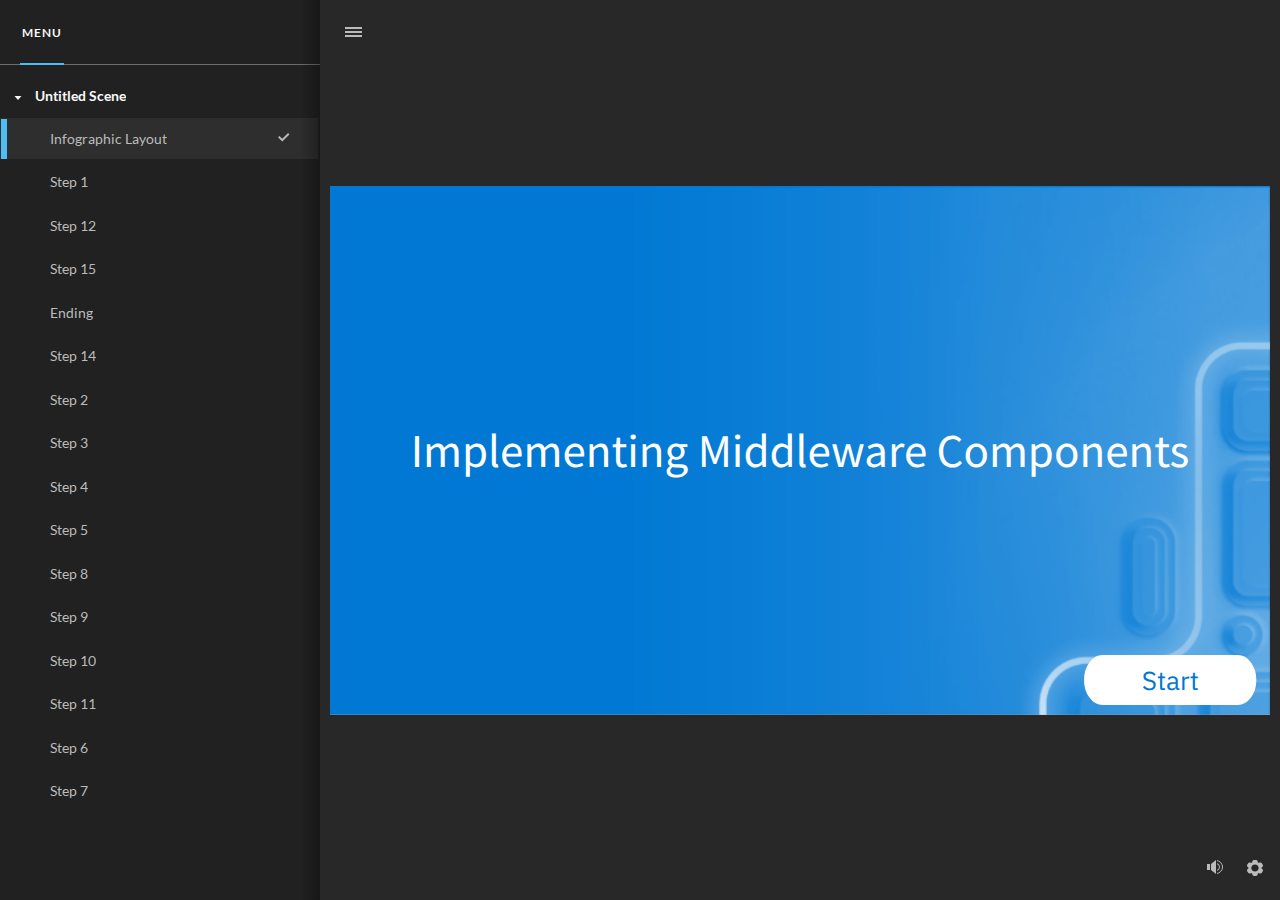
==== index.html @ d398f9f1 "Add files via upload" ====
﻿<!doctype html>
<html lang="en-US">
<head>
  <meta charset="utf-8">
  <!-- Created using Storyline 360 x64 - http://www.articulate.com  -->
  <!-- version: 3.94.33511.0 -->
  <title>Implementing Middleware Components</title>
  <meta http-equiv="x-ua-compatible" content="IE=edge"/>
  <meta name="viewport" content="width=device-width,initial-scale=1,user-scalable=no,shrink-to-fit=no,minimal-ui"/>
  <meta name="apple-mobile-web-app-capable" content="yes"/>
  <style>
    html, body { height: 100%; padding: 0; margin: 0 }
    #app { height: 100%; width: 100%; }
  </style>

  <script>
    window.DS = {};
    window.globals = {
      DATA_PATH_BASE: '',
      HAS_FRAME: true,
      HAS_SLIDE: true,

      lmsPresent: false,
      tinCanPresent: false,
      cmi5Present: false,
      aoSupport: false,
      scale: 'noscale',
      captureRc: false,
      browserSize: 'optimal',
      bgColor: '#282828',
      features: 'DropInAcc,DropInBase,DropInCore,DropInInteractions,DropInMisc,DropInVectors,DropInVideo,LayerPresentAsDialog,MultipleQuizTracking,UpdatedThemeEditor',
      themeName: 'unified',
      preloaderColor: '#FFFFFF',
      suppressAnalytics: false,
      productChannel: 'stable',
      publishSource: 'storyline',
      aid: 'aid|ec1426b3-023f-4ed3-86a6-291b0afe7aa1',
      cid: '82545795-6472-456f-83a5-f2242ff68dec',
      playerVersion: '3.94.33511.0',
      publishTimestamp: '2024-12-01T20:04:23.1831283Z',
      maxIosVideoElements: 10,
      connectionSettings: { message: 'You%20are%20offline.%20Trying%20to%20reconnect...', useDarkTheme: false, mode: 'disabled' },
      hasFeature: function(feature) {
        return this.features.split(',').includes(feature);
      },
      
      parseParams: function(qs) {
        if (window.globals.parsedParams != null) {
          return window.globals.parsedParams;
        }
        qs = (qs || window.location.search.substr(1)).split('+').join(' ');
        var params = {},
            tokens,
            re = /[?&]?([^=]+)=([^&]*)/g;

        while (tokens = re.exec(qs)) {
          params[decodeURIComponent(tokens[1]).trim()] =
            decodeURIComponent(tokens[2]).trim();
        }
        window.globals.parsedParams = params;
        return params;
      }

    };
  </script>
  <script>
    var isIe11 = ('ActiveXObject' in window || window.MSBlobBuilder != null)
      && window.msCrypto != null && !window.ActiveXObject;
    if (isIe11) {
      window.globals.unsupportedBrowser = true;
      document.write(atob('[base64]'));
    }
  </script>

  <script>
    if (window.globals.hasFeature('MultiLanguageSinglePackageSupport')) {
      
      
    }
  </script>

  
  <script>window.THREE = { };</script>
  
</head>
<body style="background: #282828" class="cs-HTML theme-unified">
  <!-- 360 -->
  <script>!function(){var e,i=/iPhone/i,o=/iPod/i,n=/iPad/i,t=/\biOS-universal(?:.+)Mac\b/i,r=/\bAndroid(?:.+)Mobile\b/i,a=/Android/i,d=/(?:SD4930UR|\bSilk(?:.+)Mobile\b)/i,p=/Silk/i,l=/Windows Phone/i,u=/\bWindows(?:.+)ARM\b/i,b=/BlackBerry/i,s=/BB10/i,c=/Opera Mini/i,f=/\b(CriOS|Chrome)(?:.+)Mobile/i,h=/Mobile(?:.+)Firefox\b/i,v=function(e){return void 0!==e&&"MacIntel"===e.platform&&"number"==typeof e.maxTouchPoints&&e.maxTouchPoints>1&&"undefined"==typeof MSStream};e=function(e){var m={userAgent:"",platform:"",maxTouchPoints:0};e||"undefined"==typeof navigator?"string"==typeof e?m.userAgent=e:e&&e.userAgent&&(m={userAgent:e.userAgent,platform:e.platform,maxTouchPoints:e.maxTouchPoints||0}):m={userAgent:navigator.userAgent,platform:navigator.platform,maxTouchPoints:navigator.maxTouchPoints||0};var g=m.userAgent,y=g.split("[FBAN");void 0!==y[1]&&(g=y[0]),void 0!==(y=g.split("Twitter"))[1]&&(g=y[0]);var A=function(e){return function(i){return i.test(e)}}(g),w={apple:{phone:A(i)&&!A(l),ipod:A(o),tablet:!A(i)&&(A(n)||v(m))&&!A(l),universal:A(t),device:(A(i)||A(o)||A(n)||A(t)||v(m))&&!A(l)},amazon:{phone:A(d),tablet:!A(d)&&A(p),device:A(d)||A(p)},android:{phone:!A(l)&&A(d)||!A(l)&&A(r),tablet:!A(l)&&!A(d)&&!A(r)&&(A(p)||A(a)),device:!A(l)&&(A(d)||A(p)||A(r)||A(a))||A(/\bokhttp\b/i)},windows:{phone:A(l),tablet:A(u),device:A(l)||A(u)},other:{blackberry:A(b),blackberry10:A(s),opera:A(c),firefox:A(h),chrome:A(f),device:A(b)||A(s)||A(c)||A(h)||A(f)},any:!1,phone:!1,tablet:!1};return w.any=w.apple.device||w.android.device||w.windows.device||w.other.device,w.phone=w.apple.phone||w.android.phone||w.windows.phone,w.tablet=w.apple.tablet||w.android.tablet||w.windows.tablet,w}(),"object"==typeof exports&&"undefined"!=typeof module?module.exports=e:"function"==typeof define&&define.amd?define((function(){return e})):this.isMobile=e}();
    window.isMobile.apple.tablet = window.isMobile.apple.tablet ||
      (navigator.platform === 'MacIntel' && navigator.maxTouchPoints > 1);
    window.isMobile.apple.device = window.isMobile.apple.device || window.isMobile.apple.tablet;
    window.isMobile.tablet = window.isMobile.tablet || window.isMobile.apple.tablet;
    window.isMobile.any = window.isMobile.any || window.isMobile.apple.tablet;
  </script>

  <div id="focus-sink" tabindex="-1"></div>

  <div id="preso"></div>
  <script>
    (function() {

      var classTypes = [ 'desktop', 'mobile', 'phone', 'tablet' ];

      var addDeviceClasses = function(prefix, testObj) {
        var curr, i;
        for (i = 0; i < classTypes.length; i++) {
          curr = classTypes[i];
          if (testObj[curr]) {
            document.body.classList.add(prefix + curr);
          }
        }
      };

      var params = window.globals.parseParams(),
          isDevicePreview = params.devicepreview === '1',
          isPhoneOverride = params.deviceType === 'phone' || (isDevicePreview && params.phone == '1'),
          isTabletOverride = (params.deviceType === 'tablet' || isDevicePreview) && !isPhoneOverride,
          isMobileOverride = isPhoneOverride || isTabletOverride;

      var deviceView = {
        desktop: !window.isMobile.any && !isMobileOverride,
        mobile: window.isMobile.any || isMobileOverride,
        phone: isPhoneOverride || (window.isMobile.phone && !isTabletOverride),
        tablet: isTabletOverride || window.isMobile.tablet
      };

      window.globals.deviceView = deviceView;
      window.isMobile.desktop = !window.isMobile.any;
      window.isMobile.mobile = window.isMobile.any;

      addDeviceClasses('view-', deviceView);

    })();
  </script>
  
  <script src='story_content/triggers.js' type=text/javascript></script>
<script src='story_content/user.js' type=text/javascript></script>
  <div class="slide-loader"></div>

  <script>
    var doc = document, loader = doc.body.querySelector('.slide-loader'); [ 1, 2, 3 ].forEach(function(n) { var d = doc.createElement('div'); d.style.backgroundColor = window.globals.preloaderColor; d.classList.add('mobile-loader-dot'); d.classList.add('dot' + n); loader.appendChild(d); });
  </script>

  <div class="mobile-load-title-overlay" style="display: none">
    <div class="mobile-load-title">Implementing Middleware Components</div>
  </div>

  <div class="mobile-chrome-warning"></div>

  
<style>
  .warn-connection-dialog {
    display: none;
    background: transparent;
    pointer-events: all;
    position: fixed;
    left: 0;
    top: 0;
    width: 100%;
    height: 100%;
    z-index: 999;
  }

  .warn-connection-content {
    pointer-events: all;
    border-radius: 4px;
    background: white;
    border: 1px solid #E7E7E7;
    color: #333333;
    box-shadow: 0 2px 4px rgba(0, 0, 0, 0.25);
    transition: all 150ms ease-out;
    position: absolute;
    white-space: nowrap;
  }

  .view-phone.is-landscape .warn-connection-content {
    left: 23px;
    bottom: 23px;
  }

  .view-tablet.is-landscape .warn-connection-content {
    left: 50%;
    top: 20px;
    transform: translateX(-50%);
  }

  .view-mobile.is-portrait .warn-connection-content {
    transform: translate(-50%, calc(-100% - 15px));
  }

  .warn-connection-content p {
    display: inline-block;
    margin: 0 8px 0 0;
    line-height: 33px;
    font-size: 11px;
  }

  .warn-connection-content svg {
    position: relative;
    vertical-align: middle;
    margin: 0 2px 2px 8px;
  }

  .view-desktop .warn-connection-content {
    left: 1.5em;
    bottom: 1.5em;
  }

  .view-desktop .warn-connection-content p {
    font-size: 1.1em;
  }

  .is-offline .warn-connection-dialog {
    display: block;
  }

  .is-offline .cs-panel * {
    pointer-events: none !important;
  }

  .is-offline .cs-panel {
    pointer-events: all !important;
  }

  .is-offline #nav-controls * {
    pointer-events: none !important;
  }

  .is-offline #nav-controls {
    pointer-events: all !important;
  }
</style>

<div class="warn-connection-dialog" role="alertdialog" aria-modal="true" tabindex="0" aria-labelledby="warn-connection-message">
  <div class="warn-connection-content">
    <svg width="17" height="15" viewBox="0 0 17 15" xmlns="http://www.w3.org/2000/svg">
      <path fill="#8F0000" stroke="white" d="M16.07,12.98 L15.88,12.23 L9.51,1.21 C8.97,0.26,7.6,0.26,7.06,1.21 L0.69,12.23 C0.15,13.16,0.81,14.36,1.91,14.36 H14.65 C15.47,14.36,16.05,13.7,16.07,12.98 Z"/>
      <path fill="white" stroke="white" d="M8.58,5.5 C8.35,5.28,8.5,5.35,8.21,5.32 C8.09,5.35,7.97,5.49,7.96,5.67 C7.97,5.79,7.98,5.92,7.98,6.04 L7.98,6.04 C7.99,6.17,8,6.31,8.01,6.43 L8.01,6.44 C8.03,6.92,8.06,7.41,8.09,7.9 L8.09,7.9 C8.12,8.39,8.14,8.88,8.17,9.37 C8.17,9.39,8.18,9.42,8.2,9.44 C8.23,9.46,8.25,9.47,8.28,9.47 C8.31,9.47,8.34,9.46,8.35,9.44 C8.37,9.43,8.38,9.4,8.39,9.35 L8.39,9.34 C8.39,9.24,8.4,9.15,8.4,9.05 L8.4,9.05 C8.41,8.96,8.41,8.86,8.42,8.75 C8.43,8.44,8.45,8.12,8.47,7.81 L8.47,7.81 C8.49,7.49,8.51,7.18,8.53,6.87 C8.55,6.46,8.56,6.05,8.59,5.64 L8.6,5.62 C8.6,5.57,8.59,5.53,8.58,5.5 L8.21,5.32 Z"/>
      <circle fill="white" stroke="white" cx="8.3" cy="11.35" r="0.3"/>
    </svg>
    <p id="warn-connection-message">You are offline. Trying to reconnect...</p>
  </div>
</div>

<script>
  (function() {
    window.DS.connection = {
      warningShown: false,
      assets: {},
      loadingAssetGroup: false,
      retryDelay: 500
    };

    var connectionSettings = window.globals.connectionSettings || {};

    var useConnectionMessages = window.AbortController != null &&
      window.location.protocol != 'file:' &&
      connectionSettings.mode === 'normal';

    window.DS.connection.useConnectionMessages = useConnectionMessages;

    var assetCount = 0;
    var checkLoadedId;


    if (useConnectionMessages && connectionSettings != null) {
      var contentEl = document.querySelector('.warn-connection-content');
      var messageEl = contentEl.querySelector('p');

      if (connectionSettings.useDarkTheme) {
        contentEl.style.borderColor = '#BABBBA';
        contentEl.style.backgroundColor = '#282828';
        contentEl.style.color = '#FFFFFF';
      }

      if (connectionSettings.message != null) {
        messageEl.textContent = window.decodeURIComponent(connectionSettings.message);
      }
    }

    function checkAssetsReady() {
      for (var i in DS.connection.assets) {
        if (!DS.connection.assets[i].success) {
          return false;
        }
      }
      return true;
    }

    function stopAssetGroup() {
      if (!useConnectionMessages) { return; }

      assetCount = 0;

      DS.connection.oldAssetGroup = DS.connection.assets;
      DS.connection.assets = {};
      DS.connection.loadingAssetGroup = false;
      clearInterval(checkLoadedId);
    }

    function startAssetGroup() {
      if (!useConnectionMessages) { return; }
      var ticks = 0;
      clearInterval(checkLoadedId);
      checkLoadedId = setInterval(function() {
        var loaded = 0;
        if (assetCount === 0 && loaded === 0) {
          clearInterval(checkLoadedId);
          return;
        }

        for (var i in DS.connection.assets) {
          if (DS.connection.assets[i].success) {
            loaded++;
          }
        }

        if (assetCount === loaded && checkAssetsReady()) {
          for (var i in DS.connection.assets) {
            if (DS.connection.assets[i].action) {
              DS.connection.assets[i].action();
            }
          }
          hideWarning();
          stopAssetGroup();
        }
      }, 100)
    }

    function requiredAsset(url, action, retry, type) {
      if (!useConnectionMessages) { return; }
      if (DS.connection.assets[url]) { return; }

      DS.connection.assets[url] = {
        success: false, action: action, retry: retry, type: type
      };
      assetCount = Object.keys(DS.connection.assets).length;
      if (!DS.connection.loadingAssetGroup) {
        startAssetGroup();
      }
      DS.connection.loadingAssetGroup = true;
    }

    function assetLoaded(url) {
      if (!useConnectionMessages) { return; }
      if (DS.connection.assets[url]) {
        DS.connection.assets[url].success = true;
      }
    }

    function assetFailed(url) {
      if (!useConnectionMessages) { return; }
      if (!DS.connection.assets[url]) {
        if (/\.js$/.test(url) && url.indexOf('transcripts') === -1) {
          setTimeout(function() {
            if (DS.connection.lastSlideLoaded != null) {
              DS.connection.lastSlideLoaded();
            }
          }, DS.connection.retryDelay);
        }
        return;
      }
      if (!DS.connection.warningShown) { showWarning(); }
      if (DS.connection.assets[url].retry) {
        setTimeout(function() {
          if (!DS.connection.assets[url].success) {
            DS.connection.assets[url].retry()
          }
        }, DS.connection.retryDelay);
      }
    }

    function hideWarning() {
      document.body.classList.remove('is-offline');
      DS.connection.warningShown = false;
      enableKeys();
    }
    DS.connection.hideWarning = hideWarning

    function showWarning(btn) {
      document.body.classList.add('is-offline')
      DS.connection.warningShown = true;
      updateWarningPosition();
      disableKeys();
    }

    function updateWarningPosition() {
      if (!DS.connection.warningShown) {
        return;
      }

      var isPortrait = document.body.classList.contains('is-portrait');
      var isMobile = document.body.classList.contains('view-mobile');
      var warningEl = document.querySelector('.warn-connection-content');

      if (isPortrait && isMobile) {
        var slide = document.querySelector('.primary-slide');
        var slideRect = slide != null
          ? slide.getBoundingClientRect()
          : { top: window.innerHeight, left: 0, width: window.innerWidth };

        warningEl.style.top = `${slideRect.top}px`
        warningEl.style.left = `${slideRect.left + slideRect.width / 2}px`
      } else {
        warningEl.style.top = null;
        warningEl.style.left = null;
      }

      window.requestAnimationFrame(updateWarningPosition);
    }

    function onDisableKeyDown(e) {
      e.preventDefault();
      e.stopImmediatePropagation();
    }

    function onDisableKeyUp(e) {
      e.preventDefault();
      e.stopImmediatePropagation();
    }

    var accStyle = document.createElement('style');
    var warnDialogEl = document.querySelector('.warn-connection-dialog');

    function disableKeys() {
      if (DS.views && DS.views.nsStack && DS.views.nsStack.length === 1) {
        DS.views.nsStack[0].tabReachable = false
        DS.views.nsStack[0].updateTabIndex(true, true);
      }

      accStyle.innerHTML = '.acc-shadow-dom { display: none; }';
      document.body.appendChild(accStyle);

      warnDialogEl.parentNode.append(warnDialogEl);
      warnDialogEl.focus();
    }

    function enableKeys() {
      accStyle.remove();
      if (DS.views && DS.views.nsStack && DS.views.nsStack.length === 1 && DS.views.nsStack[0].name === '_frame') {
        DS.views.nsStack[0].tabReachable = true;
        DS.views.nsStack[0].updateTabIndex();
      }
    }

    // these will all be noops if the feature flag isn't set in
    // the data and `window.globals.features`
    DS.connection.requiredAsset = requiredAsset;
    DS.connection.assetLoaded = assetLoaded;
    DS.connection.assetFailed = assetFailed;
    DS.connection.stopAssetGroup = stopAssetGroup;
    DS.connection.startAssetGroup = startAssetGroup;
  })();
</script>


  <script>
    
    if (window.autoSpider && window.vInterfaceObject) {
      document.querySelector('.mobile-load-title-overlay').style.display = 'none';
    }
  </script>

  

  <link rel="stylesheet" href="html5/data/css/output.min.css" data-noprefix/>
</body>
<script src="html5/lib/scripts/bootstrapper.min.js"></script>
</html>
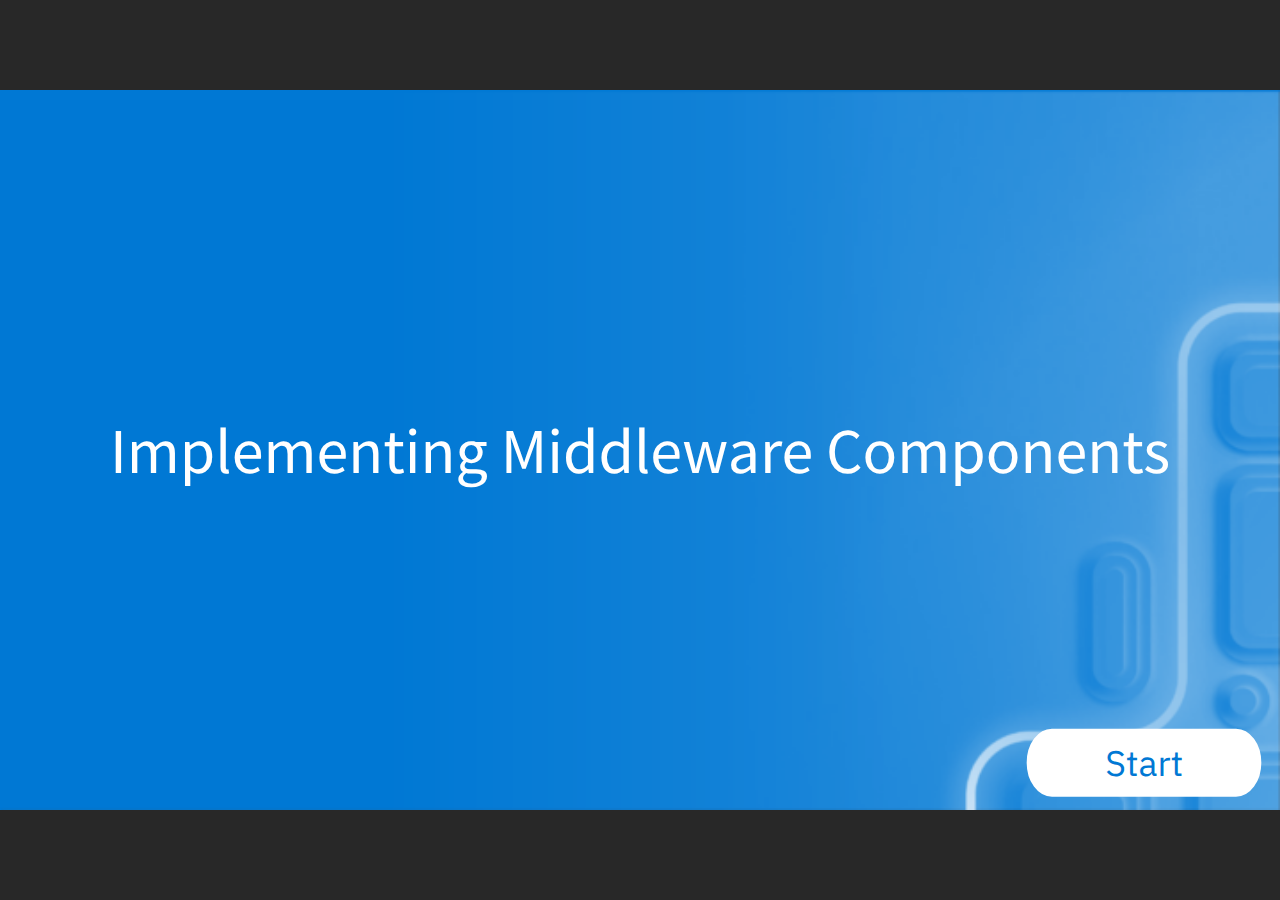
==== commit 83d97897: "Add files via upload" ====
--- a/index.html
+++ b/index.html
@@ -37,7 +37,7 @@
       aid: 'aid|ec1426b3-023f-4ed3-86a6-291b0afe7aa1',
       cid: '82545795-6472-456f-83a5-f2242ff68dec',
       playerVersion: '3.94.33511.0',
-      publishTimestamp: '2024-12-01T20:04:23.1831283Z',
+      publishTimestamp: '2024-12-01T20:09:11.1567828Z',
       maxIosVideoElements: 10,
       connectionSettings: { message: 'You%20are%20offline.%20Trying%20to%20reconnect...', useDarkTheme: false, mode: 'disabled' },
       hasFeature: function(feature) {
--- a/html5/data/css/output.min.css
+++ b/html5/data/css/output.min.css
@@ -1,35 +1,35 @@
 @font-face {
-  font-family: 'LatoBold Charset1_ BoldCFB52C3E';
+  font-family: 'LatoBold Charset1_ BoldE3AB194A';
   src: url('[data-uri]');
   font-style: normal;
   font-weight: normal;
 }
 @font-face {
-  font-family: 'Lato Charset1_ 60xFv04R8C568E82';
+  font-family: 'Lato Charset1_ 6eNAmwWiB1B72CE7';
   src: url('[data-uri]');
   font-style: normal;
   font-weight: normal;
 }
 @font-face {
-  font-family: 'Source Sans Pro Charset999A5C5E';
+  font-family: 'Source Sans Pro Charset28E5AD71';
   src: url('[data-uri]');
   font-style: normal;
   font-weight: normal;
 }
 @font-face {
-  font-family: 'IBM Plex Sans Charset1_F05E72B7';
+  font-family: 'IBM Plex Sans Charset1_246D1F55';
   src: url('[data-uri]');
   font-style: normal;
   font-weight: normal;
 }
 @font-face {
-  font-family: 'Monospace Charset1_ 5cm8F03D3D6';
+  font-family: 'Monospace Charset1_ 5qhA8F701BF';
   src: url('[data-uri]');
   font-style: normal;
   font-weight: normal;
 }
 @font-face {
-  font-family: 'Open Sans Charset1_ 6LiC6DEC2FA';
+  font-family: 'Open Sans Charset1_ 6qq344974AC';
   src: url('[data-uri]');
   font-style: normal;
   font-weight: normal;
